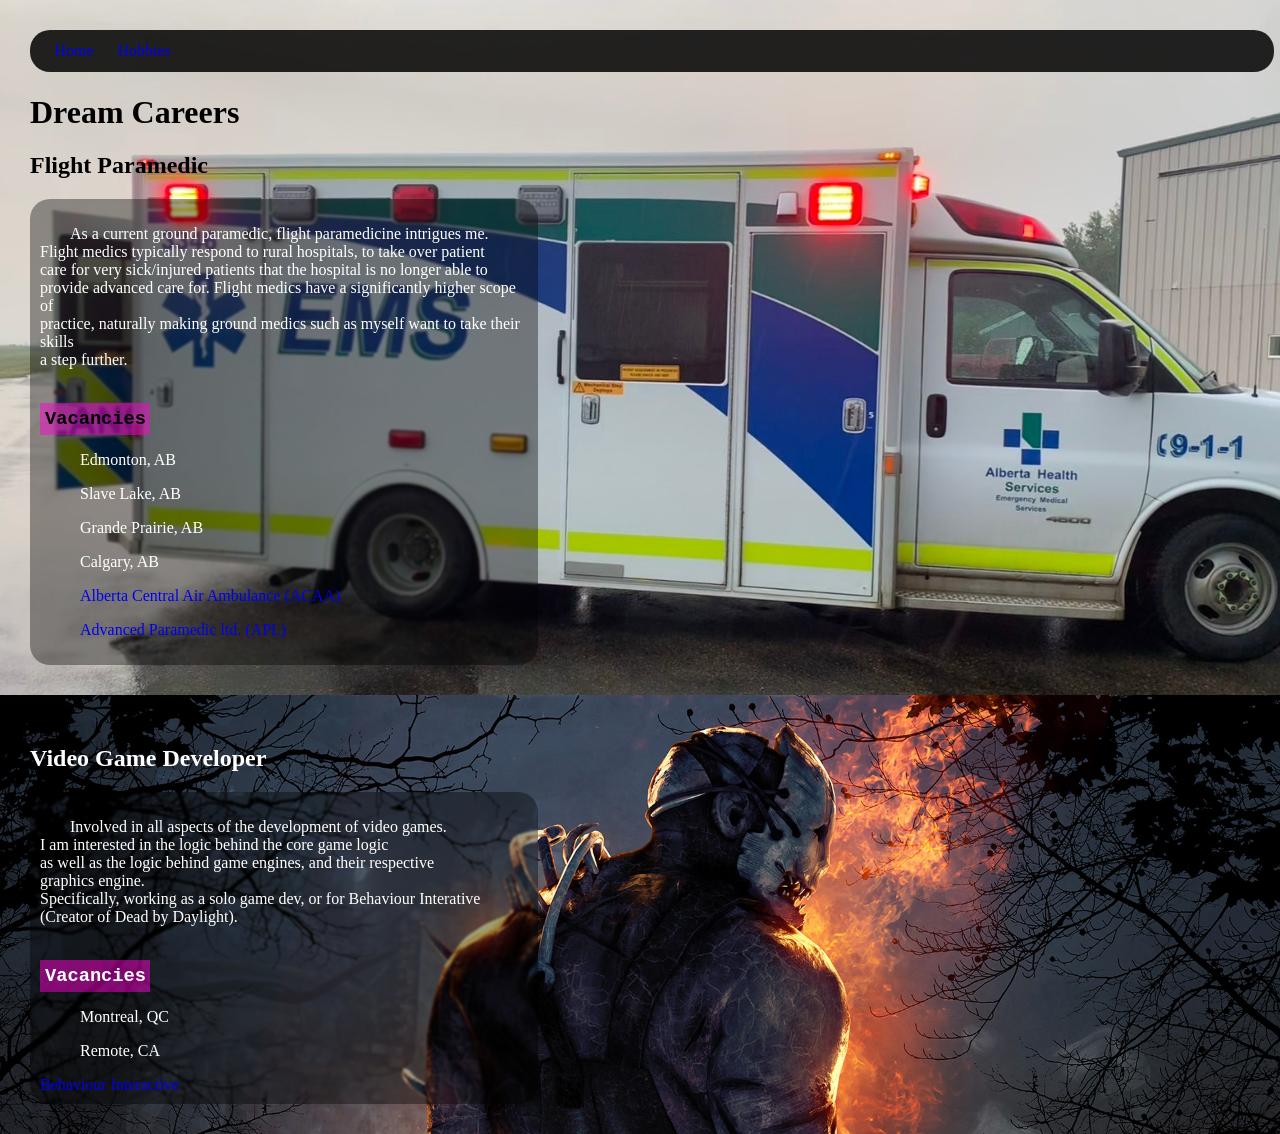
==== dreamcareers.html @ a3251ea2 "first commit" ====
<!DOCTYPE html>
<html lang="en">
<head>
    <meta charset="UTF-8">
    <meta name="viewport" content="width=device-width, initial-scale=1.0">
    <title>Kaile's CV (Dream Careers)</title>
    <link rel="stylesheet" type="text/css" href="styles/general.css">
    <link rel="stylesheet" type="text/css" href="styles/careers.css">
    <link rel="icon" type="image/svg+xml" href="favicon/favicon.svg">
</head>
<body>

    <div class="careers">

        <div class="flights">
            <div class="home_link">
                <a href="index.html">Home</a>
                <a href="hobbies.html">Hobbies</a>
            </div>
            <h1>Dream Careers</h1> 
            
            <h2>Flight Paramedic</h2>
            <div class="flights_sec">
                <p>As a current ground paramedic, flight paramedicine intrigues me.<br>
                   Flight medics typically respond to rural hospitals, to take over patient<br>
                   care for very sick/injured patients that the hospital is no longer able to <br>
                   provide advanced care for. Flight medics have a significantly higher scope of<br>
                   practice, naturally making ground medics such as myself want to take their skills<br>
                   a step further.
                </p>
                <br>
                <h3>Vacancies</h3>
                    <ul>Edmonton, AB</ul>
                    <ul>Slave Lake, AB</ul>
                    <ul>Grande Prairie, AB</ul>
                    <ul>Calgary, AB</ul>

                <ul><a href="https://abairamb.ca/">Alberta Central Air Ambulance (ACAA)</a></ul>
                <ul><a href="https://advancedparamedic.com/"> Advanced Paramedic ltd. (APL)</a></ul>
            </div>

        </div>

        <div class="dev">
            <h2>Video Game Developer</h2>
                <div class="dev_sec">
                    <p>Involved in all aspects of the development of video games.<br>
                       I am interested in the logic behind the core game logic<br>
                       as well as the logic behind game engines, and their respective<br>
                       graphics engine.<br>
                       Specifically, working as a solo game dev, or for Behaviour Interative<br>
                       (Creator of Dead by Daylight).
                    </p>
                    <br>
                    <h3>Vacancies</h3>
                        <ul>Montreal, QC</ul>
                        <ul>Remote, CA</ul>

                    <a href="https://www.bhvr.com/">Behaviour Interactive</a>    
                </div> 
        </div>

    </div>


</body>
</html>
---- styles/general.css ----
h3 {
    font-family: 'Courier New', Courier, monospace;
    background-color: rgb(204, 0, 255);
    margin-top: 0px;
    margin-bottom: 10px;
}

a {
    font-family: 'Times New Roman', Times, serif;
    text-decoration: none;
}

a:visited {
    color: rgb(238, 93, 238);
}

a:hover {
    color: cyan;
}

body {
    margin: 0px;
    background-color: rgb(0, 0, 0);
}

p {
    text-indent: 0px;
}

p:nth-of-type(1) {
    text-indent: 30px;
}
---- styles/careers.css ----
.flights {
    padding: 30px;
    background-image: url("../pics/medivac.jpeg");
    height: 100%;
    width: auto;
    background-repeat: no-repeat;
    background-size:cover;
    background-position: center -50px;
}

.dev {
    color: white;
    padding: 30px;
    background-image: url("../pics/dbdcover.jpg");
    height: 100%;
    width: auto;
    background-repeat: no-repeat;
    background-size:cover;
    background-position: center 0px;
}

.careers h3 {
    padding: 5px;
    width: 100px;
    background-color: rgba(255, 0, 212, 0.479);
}

.flights p {
    color: rgb(255, 255, 255);
    text-indent: 30px;
}

.dev p {
    color: rgb(255, 255, 255);
    text-indent: 30px;
}

.flights_sec {
    background-color: rgba(0, 0, 0, 0.37);
    width: 40%;
    padding: 10px;
    border-radius: 20px;
    backdrop-filter: blur(1px);
}

.dev_sec {
    background-color: rgba(0, 0, 0, 0.37);
    width: 40%;
    padding: 10px;
    border-radius: 20px;
    backdrop-filter: blur(1px);
}

.careers ul {
    color: white;
}

.home_link {
    width: 100%;
    background-color: rgba(0, 0, 0, 0.849);
    padding-left: 2%;
    padding-top: 1%;
    padding-bottom: 1%;
    border-radius: 20px;
}

.home_link a {
    padding-right: 20px;
}
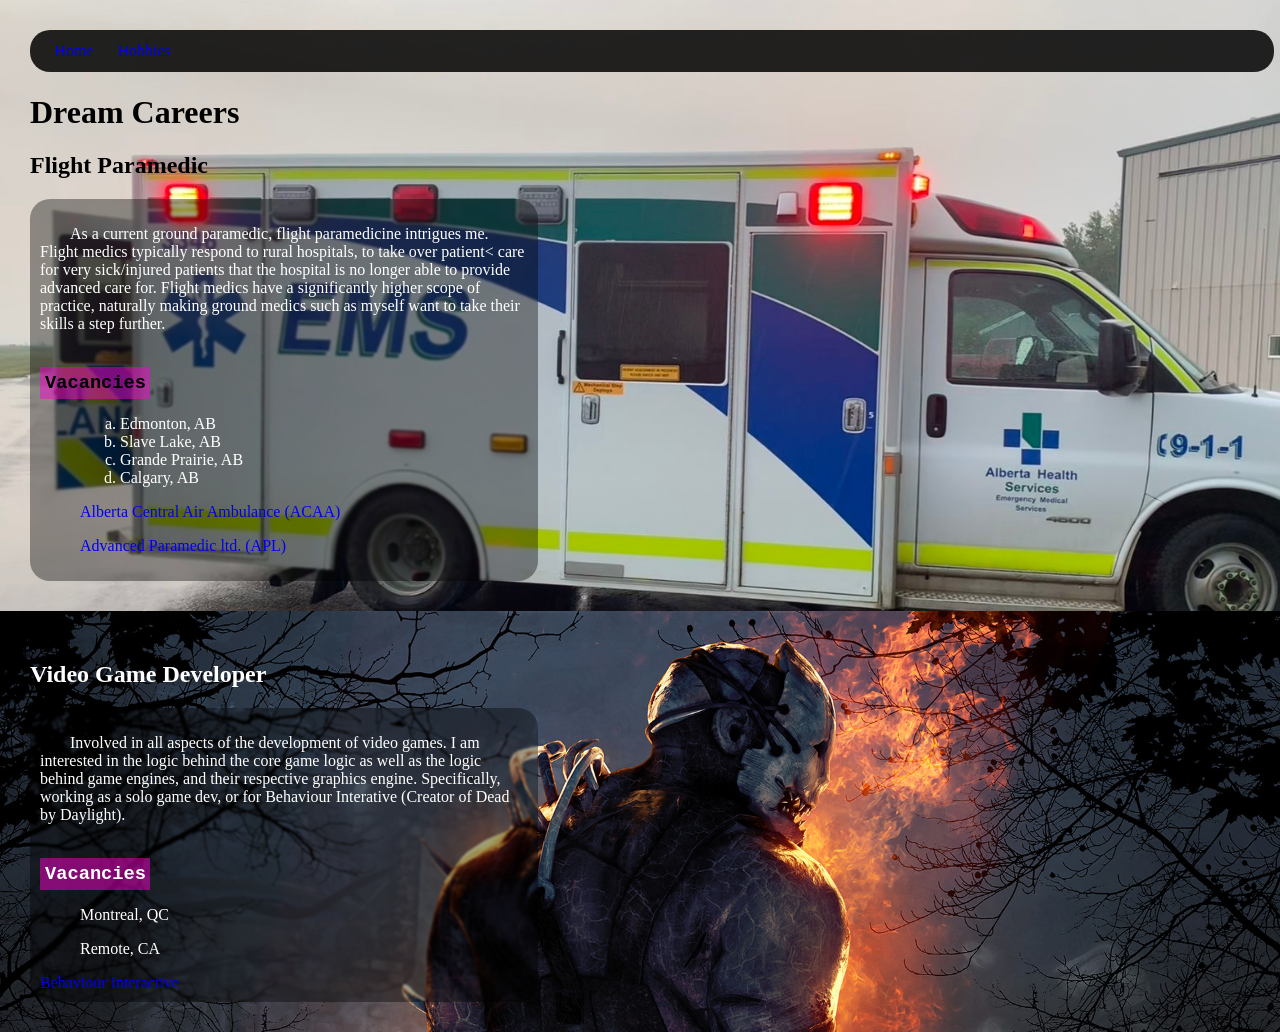
==== commit 382dc2cc: "fixed text alignment and list ordering" ====
--- a/dreamcareers.html
+++ b/dreamcareers.html
@@ -21,19 +21,23 @@
             
             <h2>Flight Paramedic</h2>
             <div class="flights_sec">
-                <p>As a current ground paramedic, flight paramedicine intrigues me.<br>
-                   Flight medics typically respond to rural hospitals, to take over patient<br>
-                   care for very sick/injured patients that the hospital is no longer able to <br>
-                   provide advanced care for. Flight medics have a significantly higher scope of<br>
-                   practice, naturally making ground medics such as myself want to take their skills<br>
+                <p>As a current ground paramedic, flight paramedicine intrigues me.
+                   Flight medics typically respond to rural hospitals, to take over patient<
+                   care for very sick/injured patients that the hospital is no longer able to
+                   provide advanced care for. Flight medics have a significantly higher scope of
+                   practice, naturally making ground medics such as myself want to take their skills
                    a step further.
                 </p>
                 <br>
                 <h3>Vacancies</h3>
-                    <ul>Edmonton, AB</ul>
-                    <ul>Slave Lake, AB</ul>
-                    <ul>Grande Prairie, AB</ul>
-                    <ul>Calgary, AB</ul>
+                <ol>
+                    <ol type="a">
+                        <li>Edmonton, AB</li>
+                        <li>Slave Lake, AB</li>
+                        <li>Grande Prairie, AB</li>
+                        <li>Calgary, AB</li>
+                    </ol>
+                </ol>
 
                 <ul><a href="https://abairamb.ca/">Alberta Central Air Ambulance (ACAA)</a></ul>
                 <ul><a href="https://advancedparamedic.com/"> Advanced Paramedic ltd. (APL)</a></ul>
@@ -44,11 +48,11 @@
         <div class="dev">
             <h2>Video Game Developer</h2>
                 <div class="dev_sec">
-                    <p>Involved in all aspects of the development of video games.<br>
-                       I am interested in the logic behind the core game logic<br>
-                       as well as the logic behind game engines, and their respective<br>
-                       graphics engine.<br>
-                       Specifically, working as a solo game dev, or for Behaviour Interative<br>
+                    <p>Involved in all aspects of the development of video games.
+                       I am interested in the logic behind the core game logic
+                       as well as the logic behind game engines, and their respective
+                       graphics engine.
+                       Specifically, working as a solo game dev, or for Behaviour Interative
                        (Creator of Dead by Daylight).
                     </p>
                     <br>
--- a/styles/careers.css
+++ b/styles/careers.css
@@ -27,11 +27,15 @@
 }
 
 .flights p {
+    display: flex;
+    justify-content: space-between;
     color: rgb(255, 255, 255);
     text-indent: 30px;
 }
 
 .dev p {
+    display: flex;
+    justify-content: space-between;
     color: rgb(255, 255, 255);
     text-indent: 30px;
 }
@@ -52,7 +56,7 @@
     backdrop-filter: blur(1px);
 }
 
-.careers ul {
+.careers li {
     color: white;
 }
 
